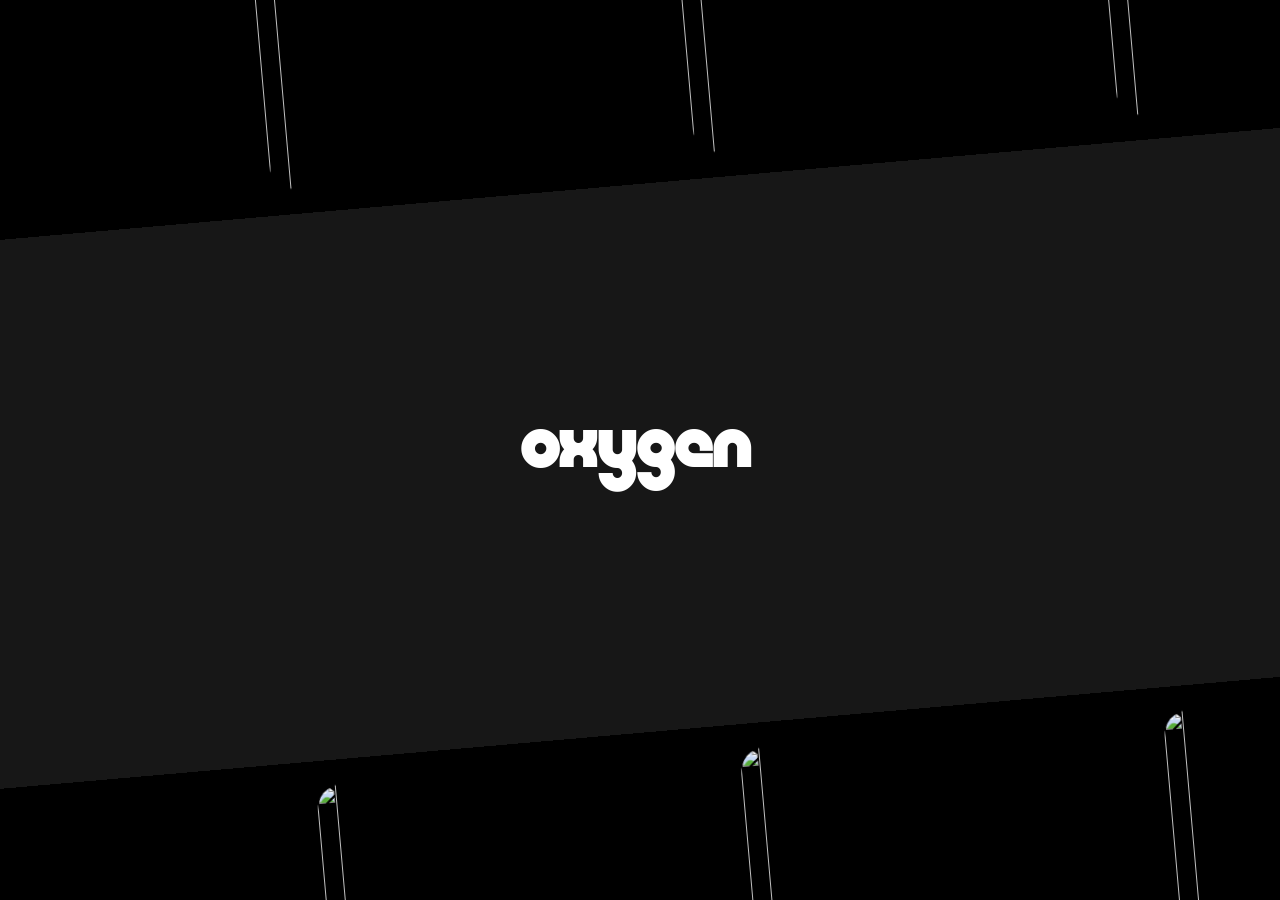
==== index.html @ f2e3227f "init" ====
<!DOCTYPE html>
<html lang="en">
<head>
    <meta charset="UTF-8">
    <meta name="viewport" content="width=device-width, initial-scale=1.0">
    <title>You're invited!</title>
    <link rel="stylesheet" href="style.css">
    <icon href="favicon.ico">
</head>
<body>
    <div id="fitToScreen">
        <div id="topBanner">
            <img src="https://images.unsplash.com/photo-1553356084-58ef4a67b2a7?q=80&w=1974&auto=format&fit=crop&ixlib=rb-4.0.3&ixid=M3wxMjA3fDB8MHxwaG90by1wYWdlfHx8fGVufDB8fHx8fA%3D%3D">
            <img src="https://images.unsplash.com/photo-1579546929518-9e396f3cc809?q=80&w=2070&auto=format&fit=crop&ixlib=rb-4.0.3&ixid=M3wxMjA3fDB8MHxwaG90by1wYWdlfHx8fGVufDB8fHx8fA%3D%3D">
            <img src="https://images.unsplash.com/photo-1553356084-58ef4a67b2a7?q=80&w=1974&auto=format&fit=crop&ixlib=rb-4.0.3&ixid=M3wxMjA3fDB8MHxwaG90by1wYWdlfHx8fGVufDB8fHx8fA%3D%3D">
            <img src="https://images.unsplash.com/photo-1579546929518-9e396f3cc809?q=80&w=2070&auto=format&fit=crop&ixlib=rb-4.0.3&ixid=M3wxMjA3fDB8MHxwaG90by1wYWdlfHx8fGVufDB8fHx8fA%3D%3D">
            <img src="https://images.unsplash.com/photo-1553356084-58ef4a67b2a7?q=80&w=1974&auto=format&fit=crop&ixlib=rb-4.0.3&ixid=M3wxMjA3fDB8MHxwaG90by1wYWdlfHx8fGVufDB8fHx8fA%3D%3D">
            <img src="https://images.unsplash.com/photo-1579546929518-9e396f3cc809?q=80&w=2070&auto=format&fit=crop&ixlib=rb-4.0.3&ixid=M3wxMjA3fDB8MHxwaG90by1wYWdlfHx8fGVufDB8fHx8fA%3D%3D">
            <img src="https://images.unsplash.com/photo-1553356084-58ef4a67b2a7?q=80&w=1974&auto=format&fit=crop&ixlib=rb-4.0.3&ixid=M3wxMjA3fDB8MHxwaG90by1wYWdlfHx8fGVufDB8fHx8fA%3D%3D">
            <img src="https://images.unsplash.com/photo-1579546929518-9e396f3cc809?q=80&w=2070&auto=format&fit=crop&ixlib=rb-4.0.3&ixid=M3wxMjA3fDB8MHxwaG90by1wYWdlfHx8fGVufDB8fHx8fA%3D%3D">
            <img src="https://images.unsplash.com/photo-1553356084-58ef4a67b2a7?q=80&w=1974&auto=format&fit=crop&ixlib=rb-4.0.3&ixid=M3wxMjA3fDB8MHxwaG90by1wYWdlfHx8fGVufDB8fHx8fA%3D%3D">
            <img src="https://images.unsplash.com/photo-1579546929518-9e396f3cc809?q=80&w=2070&auto=format&fit=crop&ixlib=rb-4.0.3&ixid=M3wxMjA3fDB8MHxwaG90by1wYWdlfHx8fGVufDB8fHx8fA%3D%3D">
        </div>
        <div id="main">
            <div id="cta">
                <img src="logo.png" id="logo">
                <h2>Click to learn more</h2>
            </div>
        </div>
        <div id="bottomBanner">
            <img src="https://images.unsplash.com/photo-1553356084-58ef4a67b2a7?q=80&w=1974&auto=format&fit=crop&ixlib=rb-4.0.3&ixid=M3wxMjA3fDB8MHxwaG90by1wYWdlfHx8fGVufDB8fHx8fA%3D%3D">
            <img src="https://images.unsplash.com/photo-1579546929518-9e396f3cc809?q=80&w=2070&auto=format&fit=crop&ixlib=rb-4.0.3&ixid=M3wxMjA3fDB8MHxwaG90by1wYWdlfHx8fGVufDB8fHx8fA%3D%3D">
            <img src="https://images.unsplash.com/photo-1553356084-58ef4a67b2a7?q=80&w=1974&auto=format&fit=crop&ixlib=rb-4.0.3&ixid=M3wxMjA3fDB8MHxwaG90by1wYWdlfHx8fGVufDB8fHx8fA%3D%3D">
            <img src="https://images.unsplash.com/photo-1579546929518-9e396f3cc809?q=80&w=2070&auto=format&fit=crop&ixlib=rb-4.0.3&ixid=M3wxMjA3fDB8MHxwaG90by1wYWdlfHx8fGVufDB8fHx8fA%3D%3D">
            <img src="https://images.unsplash.com/photo-1553356084-58ef4a67b2a7?q=80&w=1974&auto=format&fit=crop&ixlib=rb-4.0.3&ixid=M3wxMjA3fDB8MHxwaG90by1wYWdlfHx8fGVufDB8fHx8fA%3D%3D">
            <img src="https://images.unsplash.com/photo-1579546929518-9e396f3cc809?q=80&w=2070&auto=format&fit=crop&ixlib=rb-4.0.3&ixid=M3wxMjA3fDB8MHxwaG90by1wYWdlfHx8fGVufDB8fHx8fA%3D%3D">
            <img src="https://images.unsplash.com/photo-1553356084-58ef4a67b2a7?q=80&w=1974&auto=format&fit=crop&ixlib=rb-4.0.3&ixid=M3wxMjA3fDB8MHxwaG90by1wYWdlfHx8fGVufDB8fHx8fA%3D%3D">
            <img src="https://images.unsplash.com/photo-1579546929518-9e396f3cc809?q=80&w=2070&auto=format&fit=crop&ixlib=rb-4.0.3&ixid=M3wxMjA3fDB8MHxwaG90by1wYWdlfHx8fGVufDB8fHx8fA%3D%3D">
            <img src="https://images.unsplash.com/photo-1553356084-58ef4a67b2a7?q=80&w=1974&auto=format&fit=crop&ixlib=rb-4.0.3&ixid=M3wxMjA3fDB8MHxwaG90by1wYWdlfHx8fGVufDB8fHx8fA%3D%3D">
            <img src="https://images.unsplash.com/photo-1579546929518-9e396f3cc809?q=80&w=2070&auto=format&fit=crop&ixlib=rb-4.0.3&ixid=M3wxMjA3fDB8MHxwaG90by1wYWdlfHx8fGVufDB8fHx8fA%3D%3D">
        </div>
    </div>
</body>
</html>
---- style.css ----
*{
    margin: 0;
    padding: 0;
}

@font-face {
    font-family: 'DMSans';
    src: url("DMSans-VariableFont.ttf") format("truetype");
}

body{
    background-color: #171717;
    height: 100vh;
    position: relative;
    overflow: hidden;
    color: white;
    font-family: 'DMSans', sans-serif;
}

#fitToContainer{
    overflow: hidden;
}

#main{
    display: flex;
    justify-content: center;
    align-items: center;
    height: 100vh;
    overflow: hidden;
    text-align: center;
}

#main h2{
    font-size: medium;
    opacity: 0;
    height: 0px;
    animation: fadeIn 1s 1s forwards;
}

@keyframes fadeIn {
    0% {
        opacity: 0;
    }
    100% {
        opacity: 0.7;
    }
}

#topBanner{
    position: fixed;
    background-color: black;
    top: -100px;
    width: 115vw;
    height: 25vh;
    transform: rotate(-5deg) translate(-5vw, 0px);
    padding-top: 25px;
    padding-bottom: 25px;
    display: flex;
    flex-direction: row;
    align-items: center;
    justify-content: center;
    gap: 25px;
    z-index: -1;
    overflow: hidden;
}

#topBanner img{
    height: 100%;
    aspect-ratio: 16/9;
    border-radius: 25px;
    transform: translate(0px, 0px);
    animation: slide 5s infinite linear;
    position: relative;
}

#bottomBanner{
    position: fixed;
    background-color: black;
    bottom: -100px;
    width: 115vw;
    height: 25vh;
    transform: rotate(-5deg) translate(0px, 0px);
    padding-top: 25px;
    padding-bottom: 25px;
    display: flex;
    flex-direction: row;
    align-items: center;
    justify-content: center;
    gap: 25px;
    z-index: -1;
    overflow: hidden;
}

#bottomBanner img{
    height: 100%;
    aspect-ratio: 16/9;
    border-radius: 25px;
    transform: translate(0px, 0px);
    animation: slide 5s infinite linear reverse;
    position: relative;
}

@keyframes slide {
    0% {
        transform: translate(0px, 0px);
    }
    100% {
        transform: translate(calc(200% + 50px), 0px);
    }
}

.mobile{
    #bottomBanner{
        transform: rotate(0deg) translate(0px, 0px);
    }
    #topBanner{
        transform: rotate(0deg) translate(0px, 0px);
    }
}

#invitation{
    /* From https://css.glass */
    background: rgba(255, 255, 255, 0.18);
    border-radius: 16px;
    box-shadow: 0 4px 30px rgba(0, 0, 0, 0.1);
    backdrop-filter: blur(7.1px);
    -webkit-backdrop-filter: blur(7.1px);
    border: 1px solid rgba(255, 255, 255, 0.14);
    padding: 20px;
}
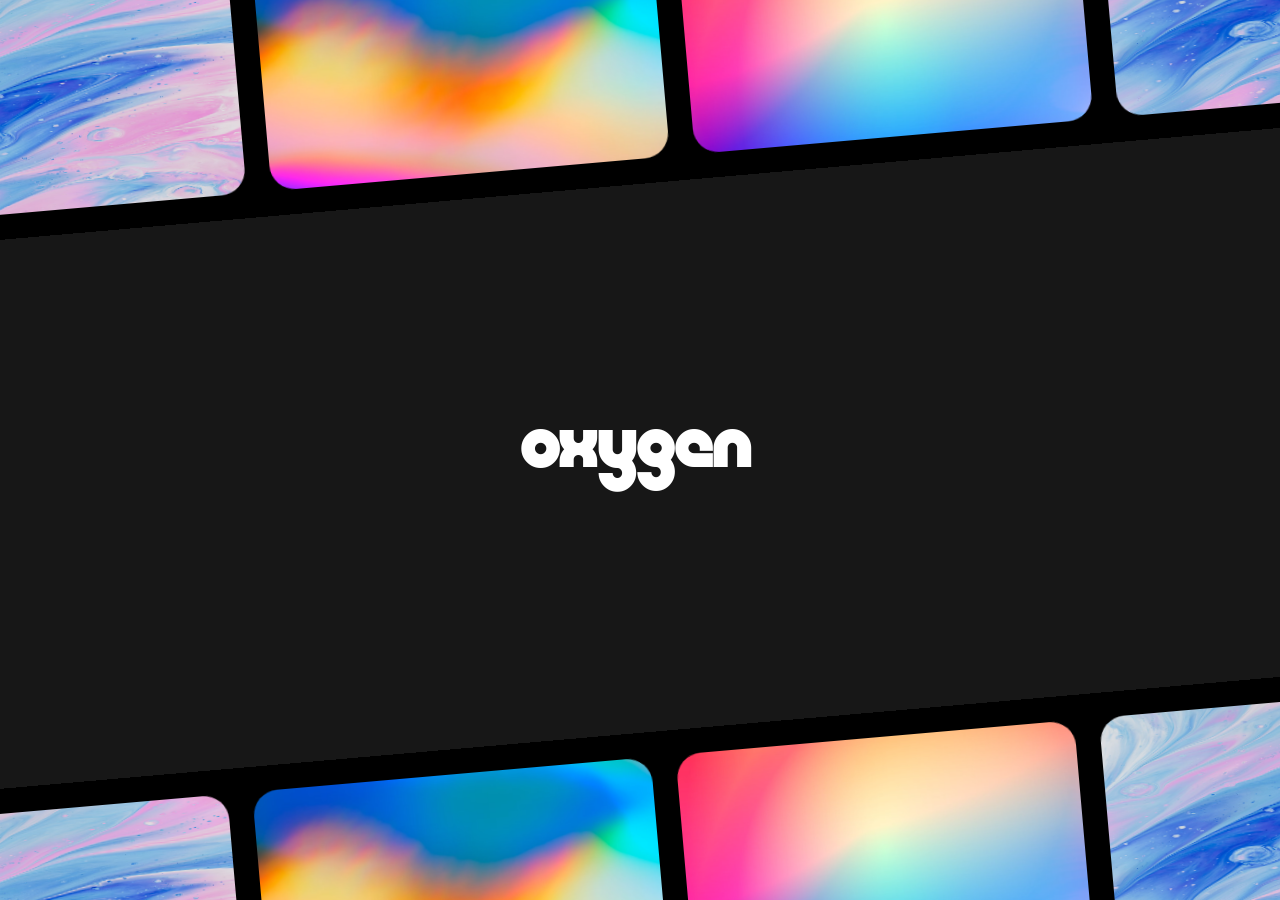
==== commit 0d9cbf75: "adding learn more" ====
--- a/index.html
+++ b/index.html
@@ -10,16 +10,18 @@
 <body>
     <div id="fitToScreen">
         <div id="topBanner">
-            <img src="https://images.unsplash.com/photo-1553356084-58ef4a67b2a7?q=80&w=1974&auto=format&fit=crop&ixlib=rb-4.0.3&ixid=M3wxMjA3fDB8MHxwaG90by1wYWdlfHx8fGVufDB8fHx8fA%3D%3D">
-            <img src="https://images.unsplash.com/photo-1579546929518-9e396f3cc809?q=80&w=2070&auto=format&fit=crop&ixlib=rb-4.0.3&ixid=M3wxMjA3fDB8MHxwaG90by1wYWdlfHx8fGVufDB8fHx8fA%3D%3D">
-            <img src="https://images.unsplash.com/photo-1553356084-58ef4a67b2a7?q=80&w=1974&auto=format&fit=crop&ixlib=rb-4.0.3&ixid=M3wxMjA3fDB8MHxwaG90by1wYWdlfHx8fGVufDB8fHx8fA%3D%3D">
-            <img src="https://images.unsplash.com/photo-1579546929518-9e396f3cc809?q=80&w=2070&auto=format&fit=crop&ixlib=rb-4.0.3&ixid=M3wxMjA3fDB8MHxwaG90by1wYWdlfHx8fGVufDB8fHx8fA%3D%3D">
-            <img src="https://images.unsplash.com/photo-1553356084-58ef4a67b2a7?q=80&w=1974&auto=format&fit=crop&ixlib=rb-4.0.3&ixid=M3wxMjA3fDB8MHxwaG90by1wYWdlfHx8fGVufDB8fHx8fA%3D%3D">
-            <img src="https://images.unsplash.com/photo-1579546929518-9e396f3cc809?q=80&w=2070&auto=format&fit=crop&ixlib=rb-4.0.3&ixid=M3wxMjA3fDB8MHxwaG90by1wYWdlfHx8fGVufDB8fHx8fA%3D%3D">
-            <img src="https://images.unsplash.com/photo-1553356084-58ef4a67b2a7?q=80&w=1974&auto=format&fit=crop&ixlib=rb-4.0.3&ixid=M3wxMjA3fDB8MHxwaG90by1wYWdlfHx8fGVufDB8fHx8fA%3D%3D">
-            <img src="https://images.unsplash.com/photo-1579546929518-9e396f3cc809?q=80&w=2070&auto=format&fit=crop&ixlib=rb-4.0.3&ixid=M3wxMjA3fDB8MHxwaG90by1wYWdlfHx8fGVufDB8fHx8fA%3D%3D">
-            <img src="https://images.unsplash.com/photo-1553356084-58ef4a67b2a7?q=80&w=1974&auto=format&fit=crop&ixlib=rb-4.0.3&ixid=M3wxMjA3fDB8MHxwaG90by1wYWdlfHx8fGVufDB8fHx8fA%3D%3D">
-            <img src="https://images.unsplash.com/photo-1579546929518-9e396f3cc809?q=80&w=2070&auto=format&fit=crop&ixlib=rb-4.0.3&ixid=M3wxMjA3fDB8MHxwaG90by1wYWdlfHx8fGVufDB8fHx8fA%3D%3D">
+            <img src="carousel/1.avif">
+            <img src="carousel/2.avif">
+            <img src="carousel/3.avif">
+            <img src="carousel/1.avif">
+            <img src="carousel/2.avif">
+            <img src="carousel/3.avif">
+            <img src="carousel/1.avif">
+            <img src="carousel/2.avif">
+            <img src="carousel/3.avif">
+            <img src="carousel/1.avif">
+            <img src="carousel/2.avif">
+            <img src="carousel/3.avif">
         </div>
         <div id="main">
             <div id="cta">
@@ -28,17 +30,20 @@
             </div>
         </div>
         <div id="bottomBanner">
-            <img src="https://images.unsplash.com/photo-1553356084-58ef4a67b2a7?q=80&w=1974&auto=format&fit=crop&ixlib=rb-4.0.3&ixid=M3wxMjA3fDB8MHxwaG90by1wYWdlfHx8fGVufDB8fHx8fA%3D%3D">
-            <img src="https://images.unsplash.com/photo-1579546929518-9e396f3cc809?q=80&w=2070&auto=format&fit=crop&ixlib=rb-4.0.3&ixid=M3wxMjA3fDB8MHxwaG90by1wYWdlfHx8fGVufDB8fHx8fA%3D%3D">
-            <img src="https://images.unsplash.com/photo-1553356084-58ef4a67b2a7?q=80&w=1974&auto=format&fit=crop&ixlib=rb-4.0.3&ixid=M3wxMjA3fDB8MHxwaG90by1wYWdlfHx8fGVufDB8fHx8fA%3D%3D">
-            <img src="https://images.unsplash.com/photo-1579546929518-9e396f3cc809?q=80&w=2070&auto=format&fit=crop&ixlib=rb-4.0.3&ixid=M3wxMjA3fDB8MHxwaG90by1wYWdlfHx8fGVufDB8fHx8fA%3D%3D">
-            <img src="https://images.unsplash.com/photo-1553356084-58ef4a67b2a7?q=80&w=1974&auto=format&fit=crop&ixlib=rb-4.0.3&ixid=M3wxMjA3fDB8MHxwaG90by1wYWdlfHx8fGVufDB8fHx8fA%3D%3D">
-            <img src="https://images.unsplash.com/photo-1579546929518-9e396f3cc809?q=80&w=2070&auto=format&fit=crop&ixlib=rb-4.0.3&ixid=M3wxMjA3fDB8MHxwaG90by1wYWdlfHx8fGVufDB8fHx8fA%3D%3D">
-            <img src="https://images.unsplash.com/photo-1553356084-58ef4a67b2a7?q=80&w=1974&auto=format&fit=crop&ixlib=rb-4.0.3&ixid=M3wxMjA3fDB8MHxwaG90by1wYWdlfHx8fGVufDB8fHx8fA%3D%3D">
-            <img src="https://images.unsplash.com/photo-1579546929518-9e396f3cc809?q=80&w=2070&auto=format&fit=crop&ixlib=rb-4.0.3&ixid=M3wxMjA3fDB8MHxwaG90by1wYWdlfHx8fGVufDB8fHx8fA%3D%3D">
-            <img src="https://images.unsplash.com/photo-1553356084-58ef4a67b2a7?q=80&w=1974&auto=format&fit=crop&ixlib=rb-4.0.3&ixid=M3wxMjA3fDB8MHxwaG90by1wYWdlfHx8fGVufDB8fHx8fA%3D%3D">
-            <img src="https://images.unsplash.com/photo-1579546929518-9e396f3cc809?q=80&w=2070&auto=format&fit=crop&ixlib=rb-4.0.3&ixid=M3wxMjA3fDB8MHxwaG90by1wYWdlfHx8fGVufDB8fHx8fA%3D%3D">
+            <img src="carousel/1.avif">
+            <img src="carousel/2.avif">
+            <img src="carousel/3.avif">
+            <img src="carousel/1.avif">
+            <img src="carousel/2.avif">
+            <img src="carousel/3.avif">
+            <img src="carousel/1.avif">
+            <img src="carousel/2.avif">
+            <img src="carousel/3.avif">
+            <img src="carousel/1.avif">
+            <img src="carousel/2.avif">
+            <img src="carousel/3.avif">
         </div>
     </div>
+    <script src="script.js"></script>
 </body>
 </html>--- a/style.css
+++ b/style.css
@@ -64,6 +64,19 @@
     overflow: hidden;
 }
 
+#leave #topBanner{
+    animation: topBannerHide 1s forwards ease-in;
+}
+
+@keyframes topBannerHide {
+    0% {
+        top: -100px;
+    }
+    100% {
+        top: -500px;
+    }
+}
+
 #topBanner img{
     height: 100%;
     aspect-ratio: 16/9;
@@ -79,7 +92,7 @@
     bottom: -100px;
     width: 115vw;
     height: 25vh;
-    transform: rotate(-5deg) translate(0px, 0px);
+    transform: rotate(-5deg) translate(-5vw, 0px);
     padding-top: 25px;
     padding-bottom: 25px;
     display: flex;
@@ -89,6 +102,19 @@
     gap: 25px;
     z-index: -1;
     overflow: hidden;
+}
+
+#leave #bottomBanner{
+    animation: bottomBannerHide 1s forwards ease-in;
+}
+
+@keyframes bottomBannerHide {
+    0% {
+        bottom: -100px;
+    }
+    100% {
+        bottom: -500px;
+    }
 }
 
 #bottomBanner img{
@@ -105,26 +131,20 @@
         transform: translate(0px, 0px);
     }
     100% {
-        transform: translate(calc(200% + 50px), 0px);
+        transform: translate(calc((100% + 25px)*3), 0px);
     }
 }
 
-.mobile{
-    #bottomBanner{
-        transform: rotate(0deg) translate(0px, 0px);
+
+@keyframes fadeOut {
+    0% {
+        opacity: 1;
     }
-    #topBanner{
-        transform: rotate(0deg) translate(0px, 0px);
+    100% {
+        opacity: 0;
     }
 }
 
-#invitation{
-    /* From https://css.glass */
-    background: rgba(255, 255, 255, 0.18);
-    border-radius: 16px;
-    box-shadow: 0 4px 30px rgba(0, 0, 0, 0.1);
-    backdrop-filter: blur(7.1px);
-    -webkit-backdrop-filter: blur(7.1px);
-    border: 1px solid rgba(255, 255, 255, 0.14);
-    padding: 20px;
+#leave #cta{
+    animation: fadeOut 1s forwards ease-in;
 }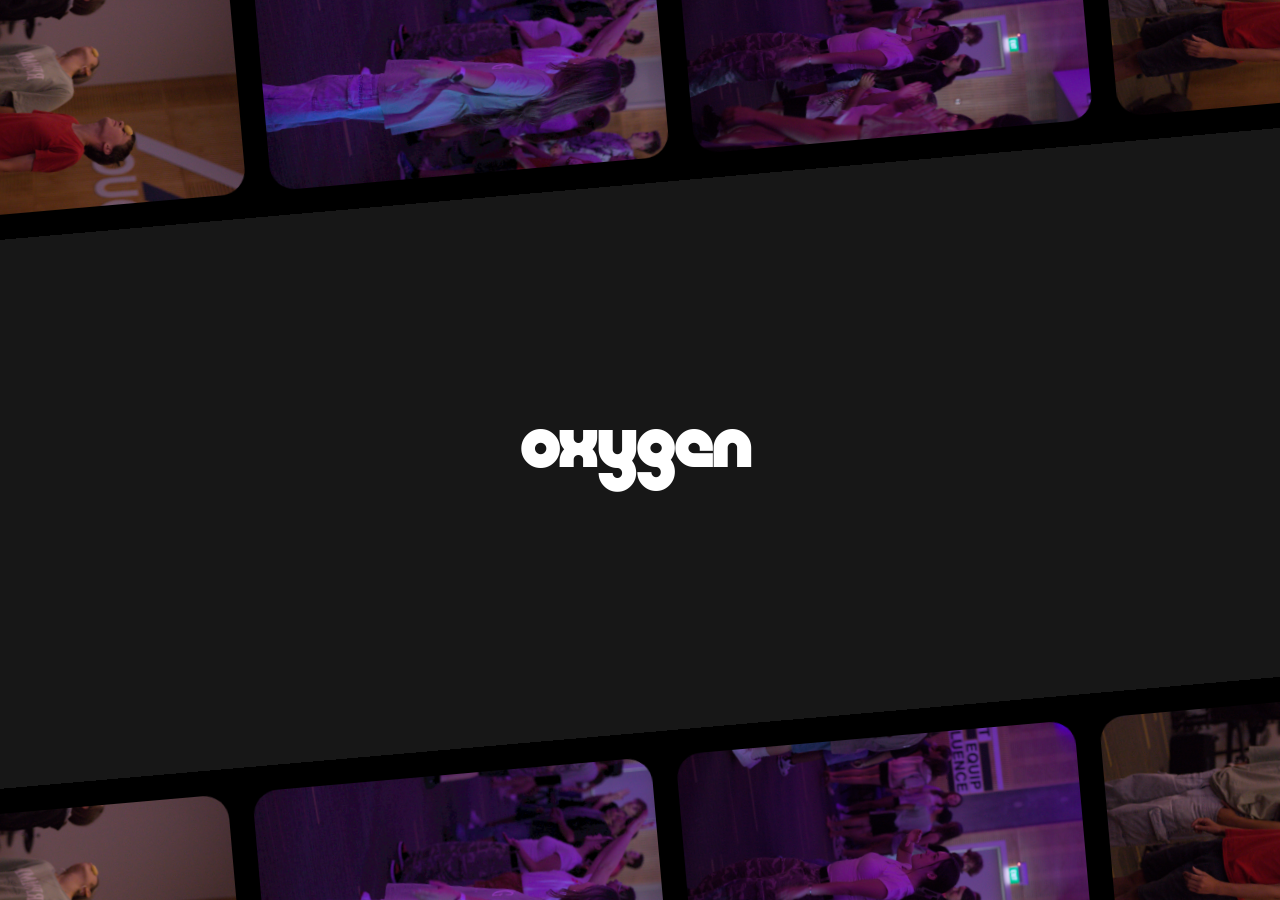
==== commit 41eb9137: "updating images" ====
--- a/index.html
+++ b/index.html
@@ -10,18 +10,18 @@
 <body>
     <div id="fitToScreen">
         <div id="topBanner">
-            <img src="carousel/1.avif">
-            <img src="carousel/2.avif">
-            <img src="carousel/3.avif">
-            <img src="carousel/1.avif">
-            <img src="carousel/2.avif">
-            <img src="carousel/3.avif">
-            <img src="carousel/1.avif">
-            <img src="carousel/2.avif">
-            <img src="carousel/3.avif">
-            <img src="carousel/1.avif">
-            <img src="carousel/2.avif">
-            <img src="carousel/3.avif">
+            <img src="carousel/1.webp">
+            <img src="carousel/2.webp">
+            <img src="carousel/3.webp">
+            <img src="carousel/1.webp">
+            <img src="carousel/2.webp">
+            <img src="carousel/3.webp">
+            <img src="carousel/1.webp">
+            <img src="carousel/2.webp">
+            <img src="carousel/3.webp">
+            <img src="carousel/1.webp">
+            <img src="carousel/2.webp">
+            <img src="carousel/3.webp">
         </div>
         <div id="main">
             <div id="cta">
@@ -30,18 +30,18 @@
             </div>
         </div>
         <div id="bottomBanner">
-            <img src="carousel/1.avif">
-            <img src="carousel/2.avif">
-            <img src="carousel/3.avif">
-            <img src="carousel/1.avif">
-            <img src="carousel/2.avif">
-            <img src="carousel/3.avif">
-            <img src="carousel/1.avif">
-            <img src="carousel/2.avif">
-            <img src="carousel/3.avif">
-            <img src="carousel/1.avif">
-            <img src="carousel/2.avif">
-            <img src="carousel/3.avif">
+            <img src="carousel/1.webp">
+            <img src="carousel/2.webp">
+            <img src="carousel/3.webp">
+            <img src="carousel/1.webp">
+            <img src="carousel/2.webp">
+            <img src="carousel/3.webp">
+            <img src="carousel/1.webp">
+            <img src="carousel/2.webp">
+            <img src="carousel/3.webp">
+            <img src="carousel/1.webp">
+            <img src="carousel/2.webp">
+            <img src="carousel/3.webp">
         </div>
     </div>
     <script src="script.js"></script>
--- a/style.css
+++ b/style.css
@@ -124,6 +124,7 @@
     transform: translate(0px, 0px);
     animation: slide 5s infinite linear reverse;
     position: relative;
+    object-fit: cover;
 }
 
 @keyframes slide {
